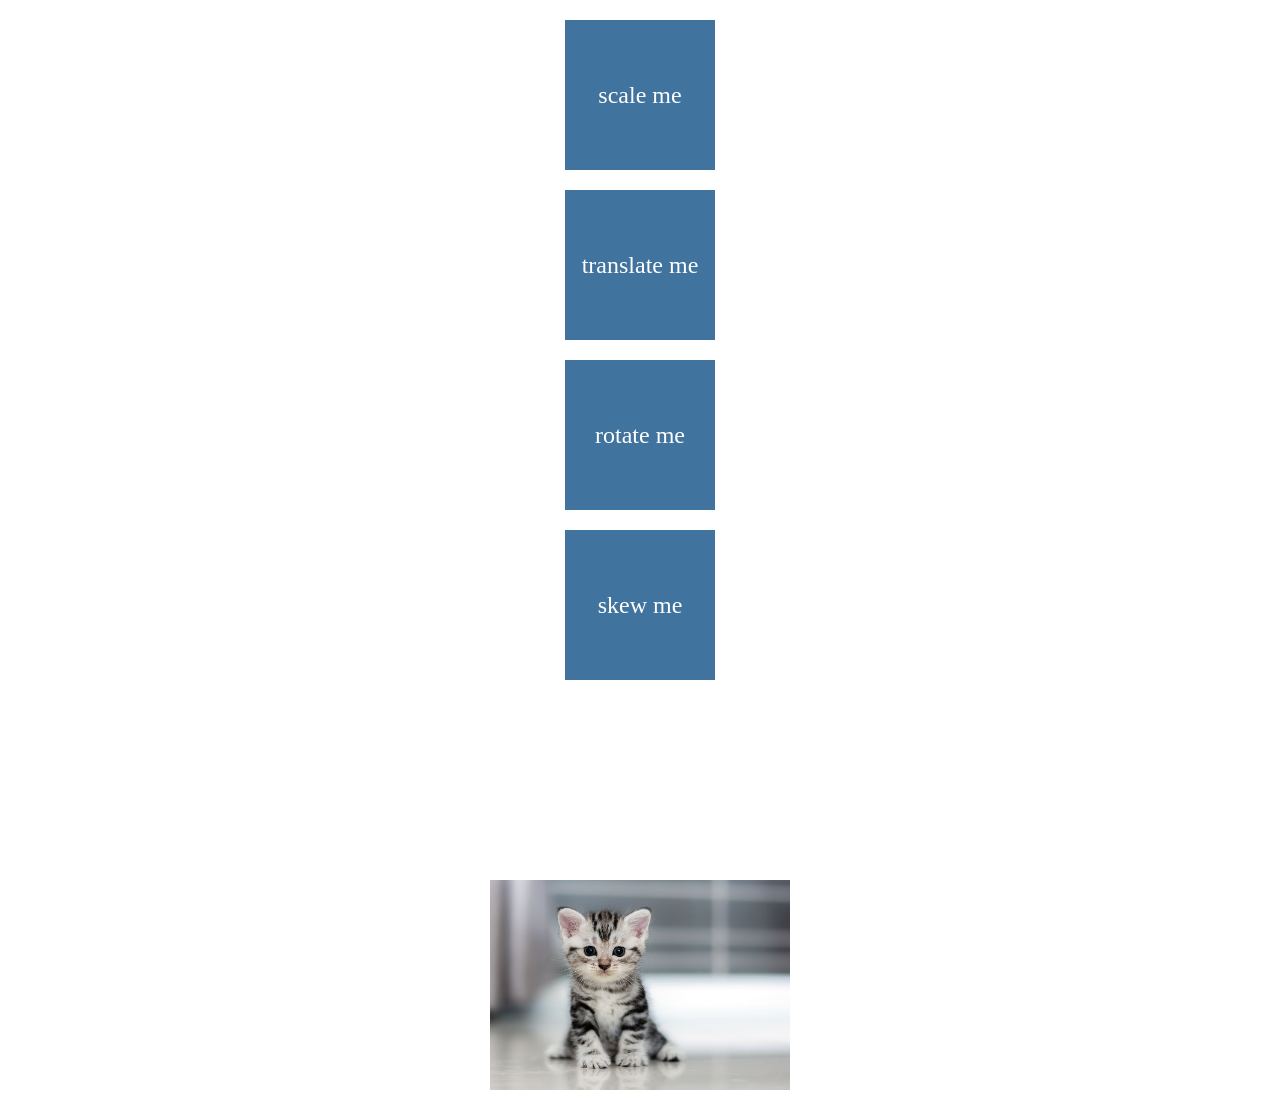
==== Projects/2D-transforms/index.html @ 72f4adfc "renamed file" ====
<!doctype html>
<html>
<head>
<meta charset="UTF-8">
<title>Transition</title>
<style type="text/css">

div {
	height: 150px;
	width: 150px;
	background-color: #40739e;
	color: white;
	line-height: 150px;
	text-align: center;
	font-size: 24px;
	margin: 20px;
	margin-right: auto;
	margin-left: auto;
	transition: transform 1s;
}

.scale:hover {
	transform: scale(1.2);
}

.translate:hover {
	transform: translateX(320px);
}

.rotate:hover {
	transform: rotate(180deg);
}

.skew:hover {
	transform: skew(20deg);
}

img {
	width: 300px;
	display: block;
	margin: auto;
	margin-top: 200px;
	transition: transform 2s;
}

img:hover {
	/* transform: translate(-500px, 200px); */
	/* transform: scale(2); */
	/* transform: rotate(200grad); */
	transform: skew(20deg, 40deg);
}

</style>
</head>

<body>

	<div class="scale">scale me</div>
	<div class="translate">translate me</div>
	<div class="rotate">rotate me</div>
	<div class="skew">skew me</div>

	<img src="cat.jpg" alt="">

</body>
</html>
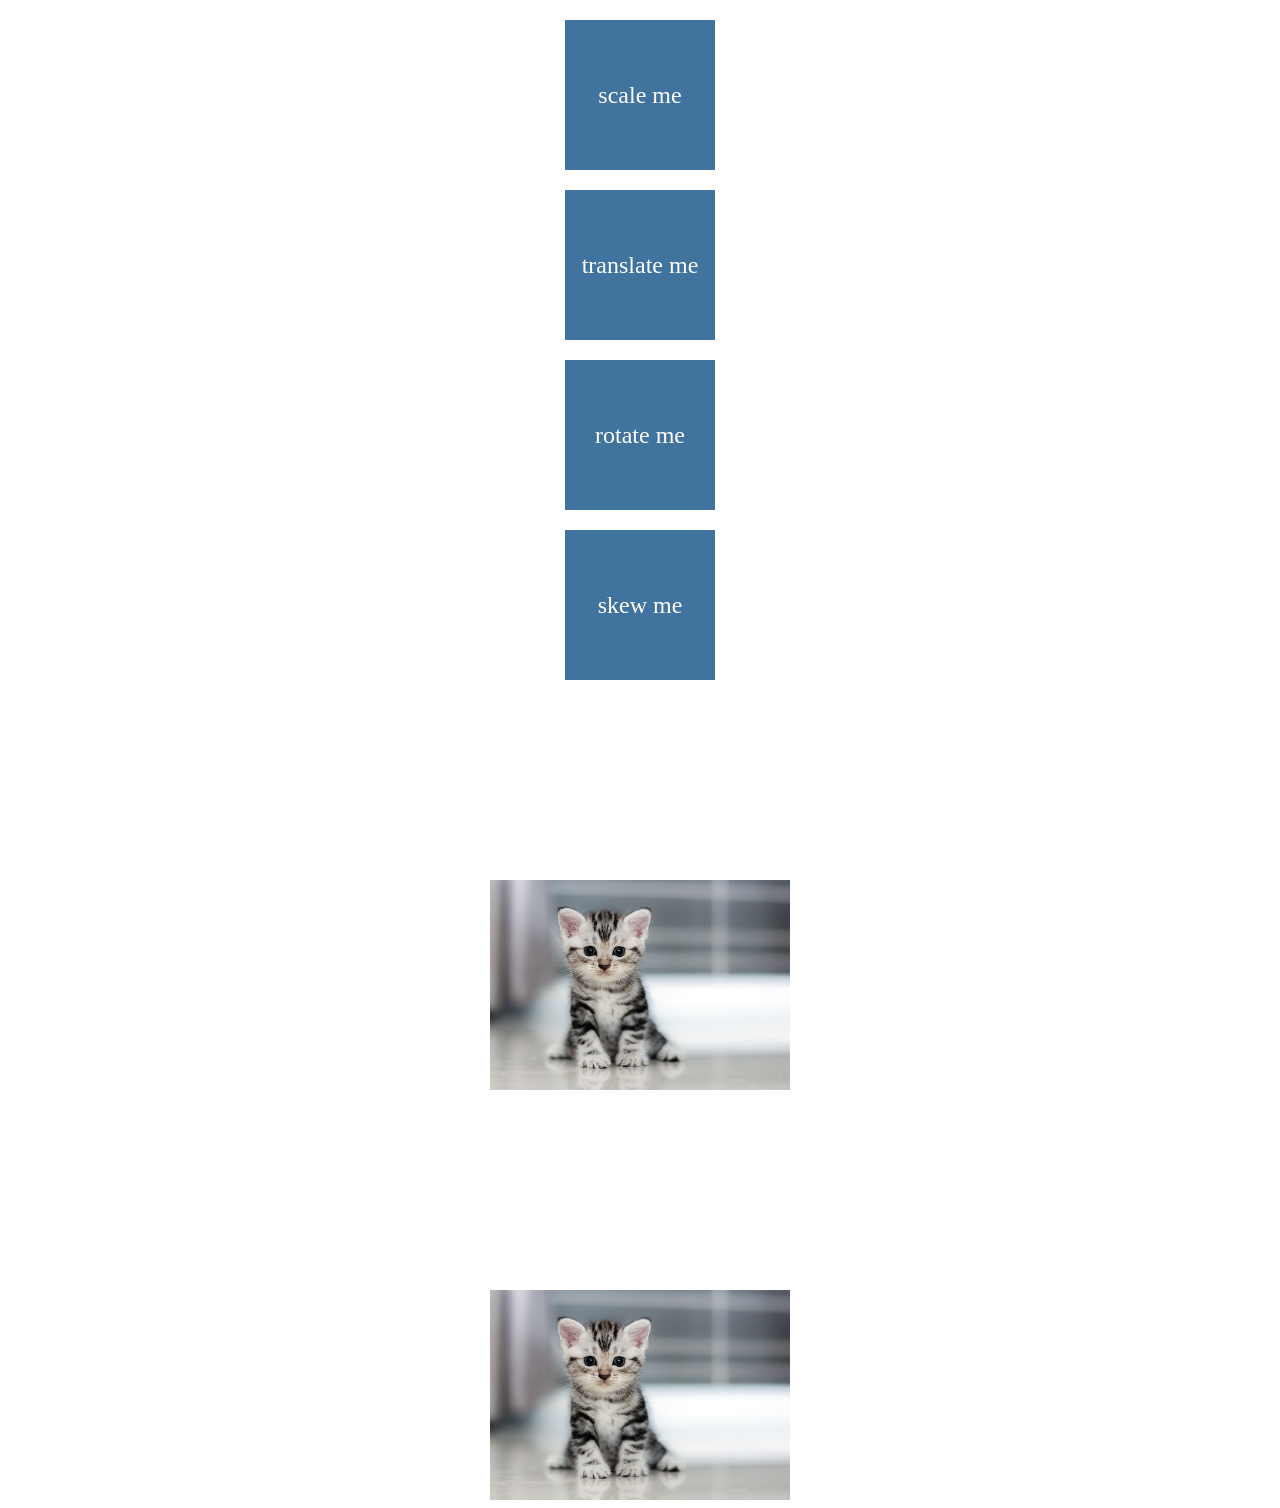
==== commit 77c2b88d: "transform origin property" ====
--- a/Projects/2D-transforms/index.html
+++ b/Projects/2D-transforms/index.html
@@ -47,7 +47,16 @@
 	/* transform: translate(-500px, 200px); */
 	/* transform: scale(2); */
 	/* transform: rotate(200grad); */
-	transform: skew(20deg, 40deg);
+	/* transform: skew(20deg, 40deg); */
+}
+
+.second {
+	transform-origin: top left;
+	margin-bottom: 0;
+}
+
+.first:hover, .second:hover {
+	transform: rotate(30deg);
 }
 
 </style>
@@ -60,7 +69,8 @@
 	<div class="rotate">rotate me</div>
 	<div class="skew">skew me</div>
 
-	<img src="cat.jpg" alt="">
-
+	<img src="cat.jpg" alt="" class="first">
+	<img src="cat.jpg" alt="" class="second">
+	
 </body>
 </html>
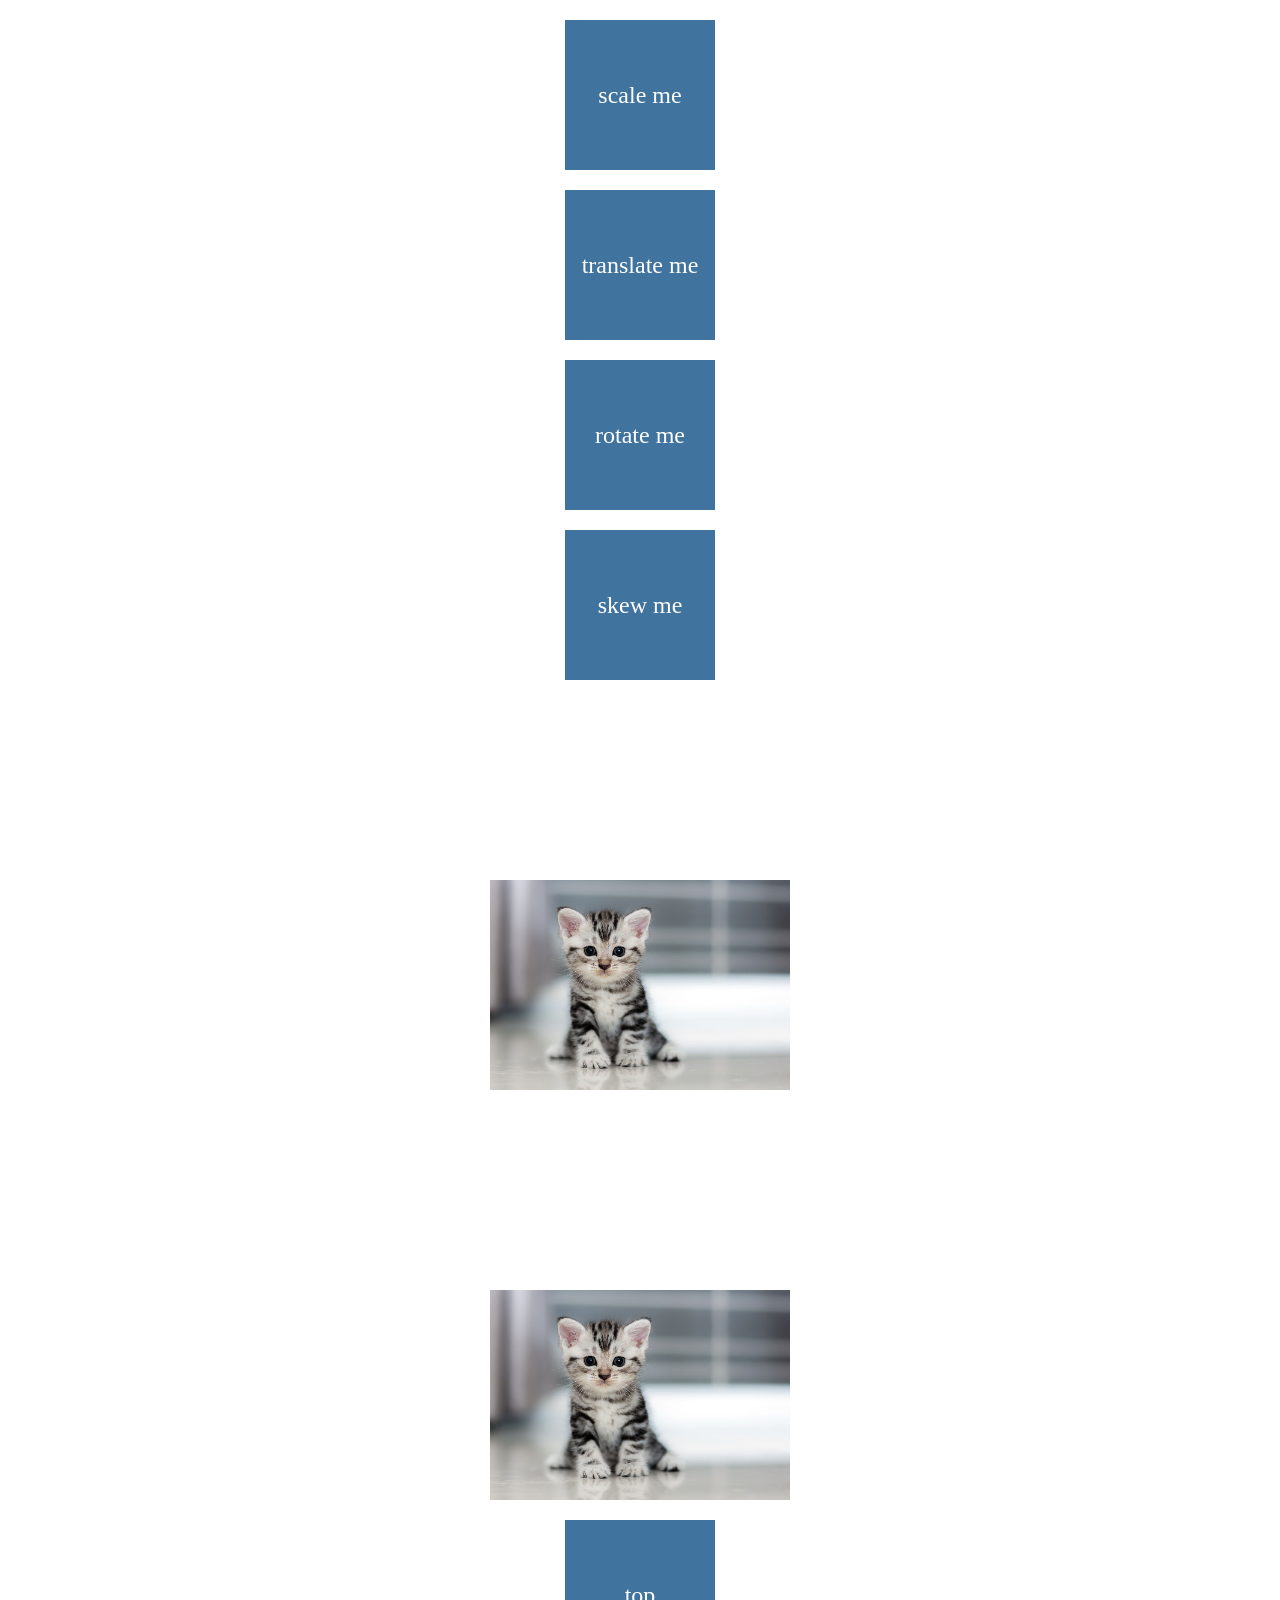
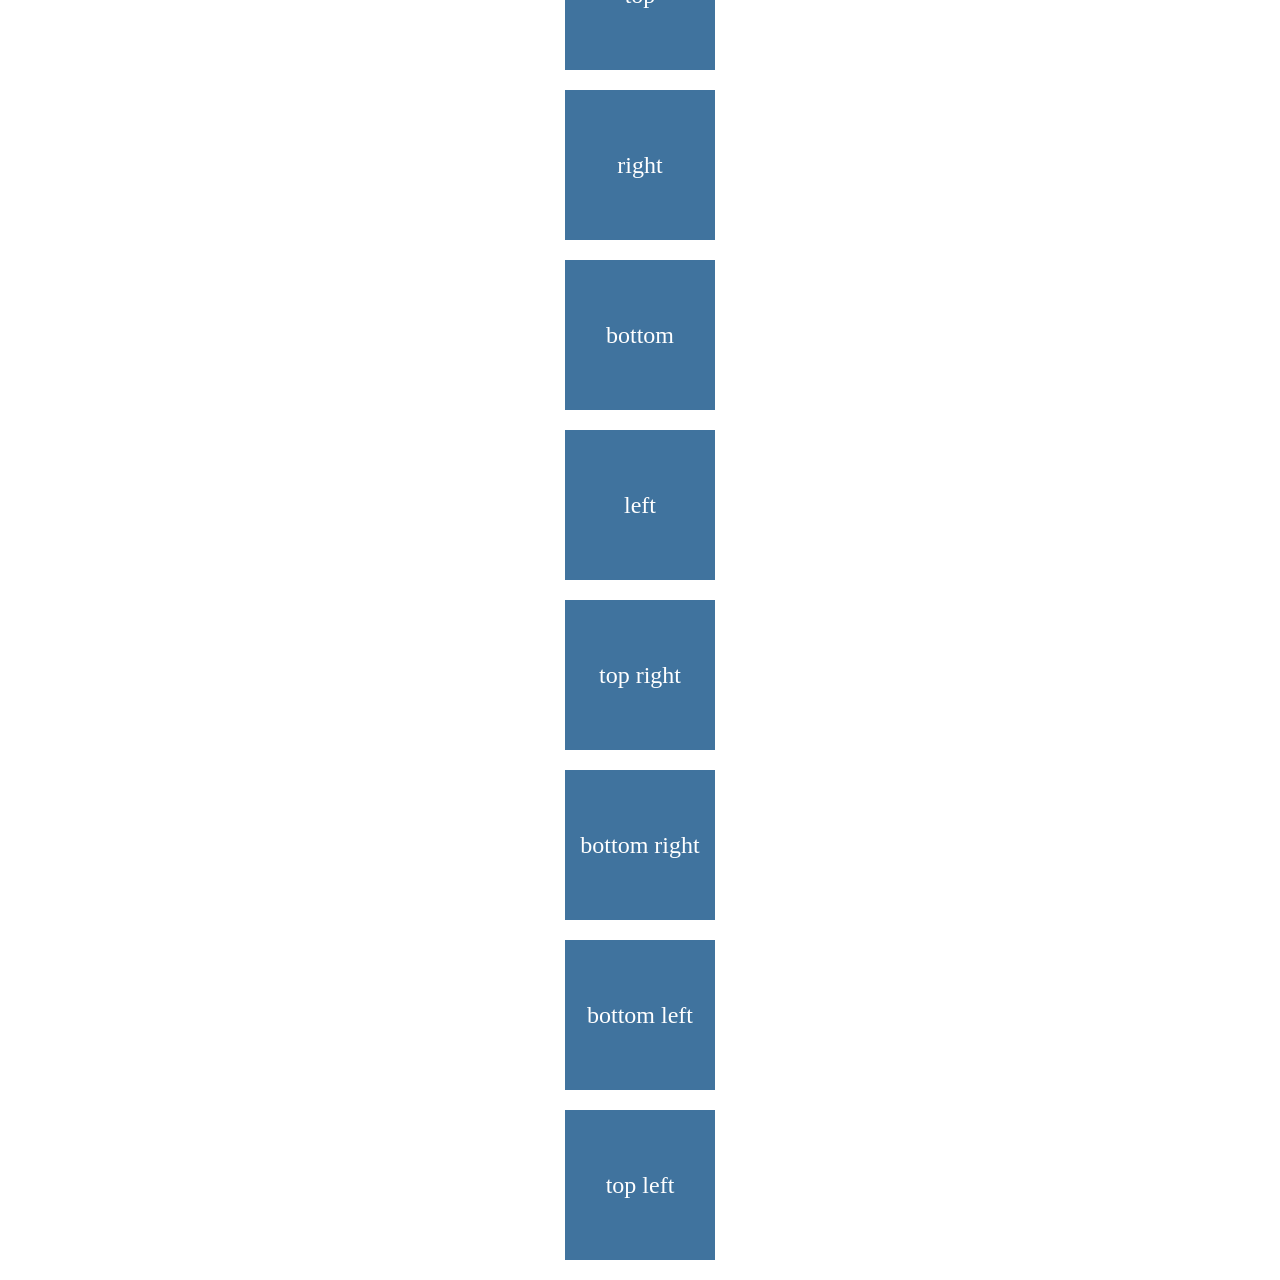
==== commit 38cfdf05: "transform origin keywords" ====
--- a/Projects/2D-transforms/index.html
+++ b/Projects/2D-transforms/index.html
@@ -43,12 +43,12 @@
 	transition: transform 2s;
 }
 
-img:hover {
+/* img:hover { */
 	/* transform: translate(-500px, 200px); */
 	/* transform: scale(2); */
 	/* transform: rotate(200grad); */
 	/* transform: skew(20deg, 40deg); */
-}
+/* } */
 
 .second {
 	transform-origin: top left;
@@ -57,6 +57,42 @@
 
 .first:hover, .second:hover {
 	transform: rotate(30deg);
+}
+
+div:hover {
+	transform: rotate(45deg);
+}
+
+.top {
+	transform-origin: top;
+}
+
+.right {
+	transform-origin: right;
+}
+
+.left {
+	transform-origin: left;
+}
+
+.bottom {
+	transform-origin: bottom;
+}
+
+.top-right {
+	transform-origin: top right;
+}
+
+.top-left {
+	transform-origin: top left;
+}
+
+.bottom-right {
+	transform-origin: bottom right;
+}
+
+.bottom-left {
+	transform-origin: bottom left;
 }
 
 </style>
@@ -71,6 +107,15 @@
 
 	<img src="cat.jpg" alt="" class="first">
 	<img src="cat.jpg" alt="" class="second">
-	
+
+	<div class="top">top</div>
+	<div class="right">right</div>
+	<div class="bottom">bottom</div>
+	<div class="left">left</div>
+	<div class="top-right">top right</div>
+	<div class="bottom-right">bottom right</div>
+	<div class="bottom-left">bottom left</div>
+	<div class="top-left">top left</div>
+
 </body>
 </html>
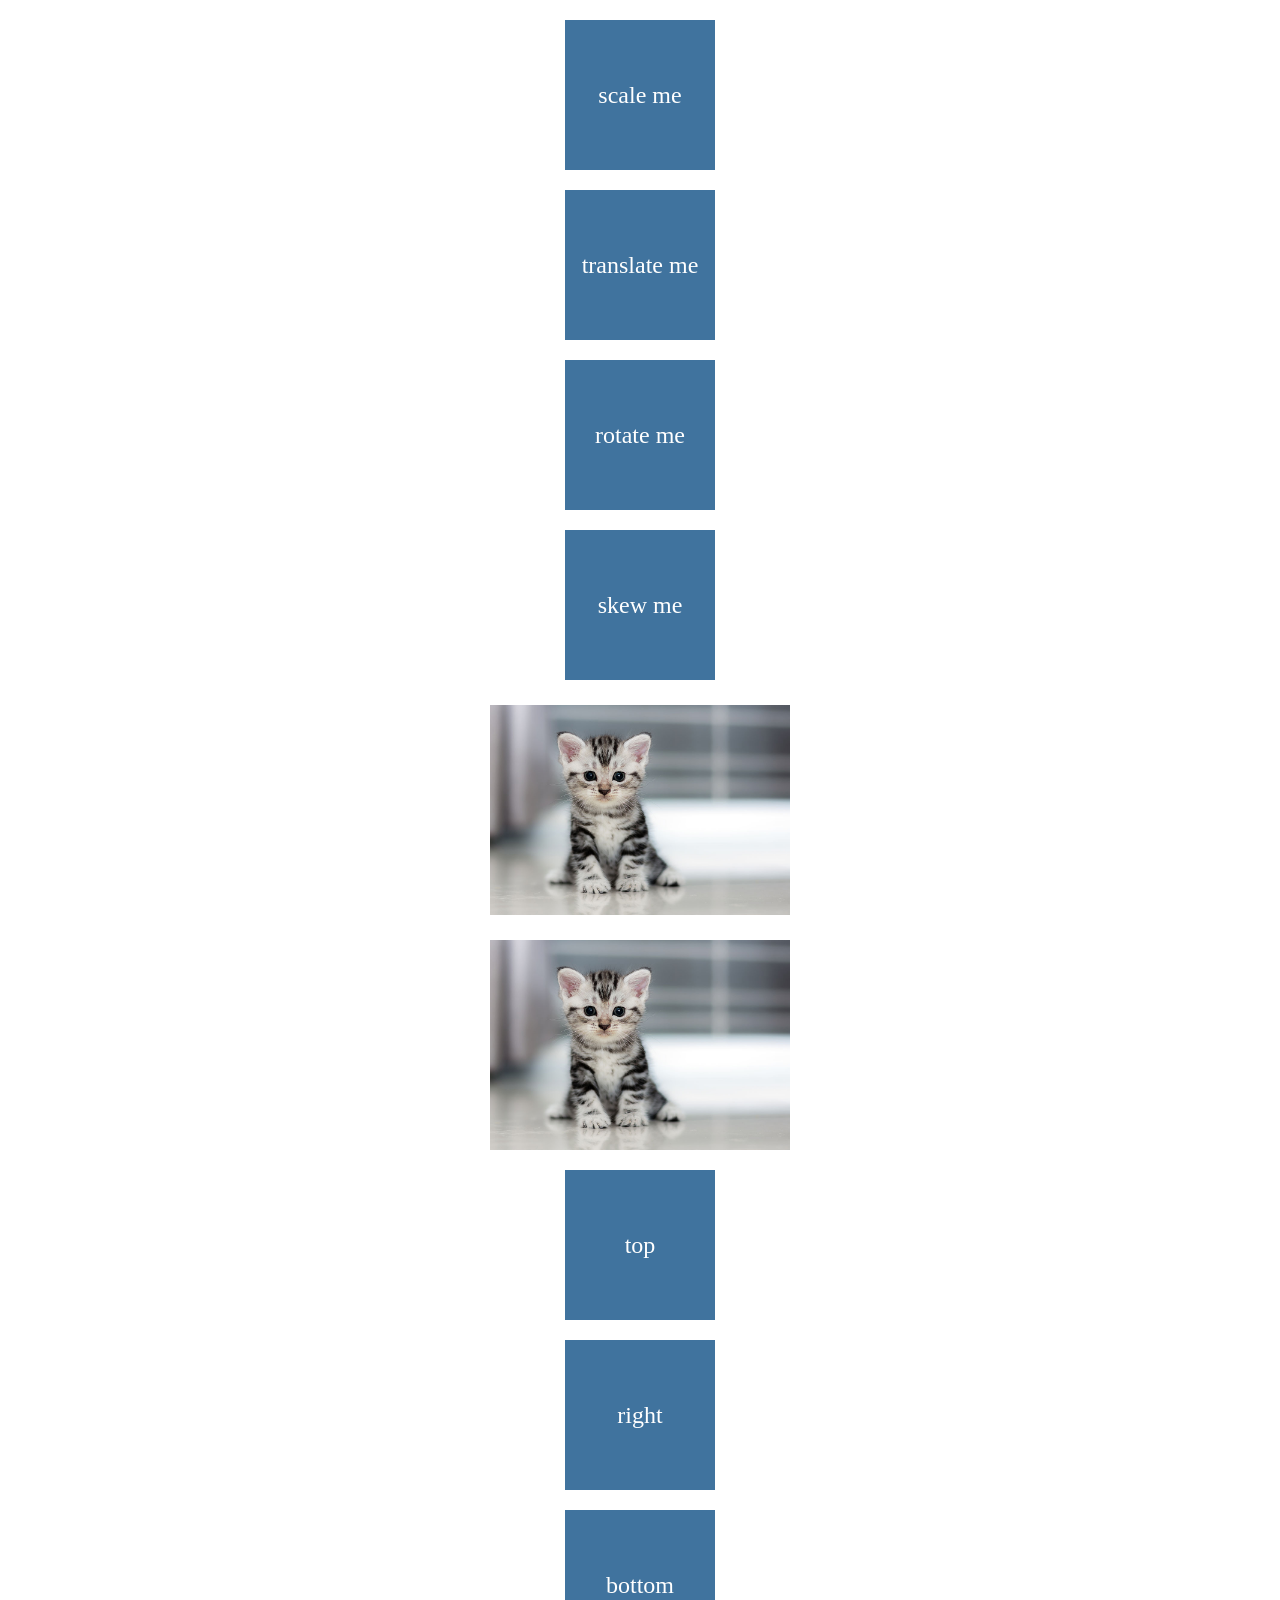
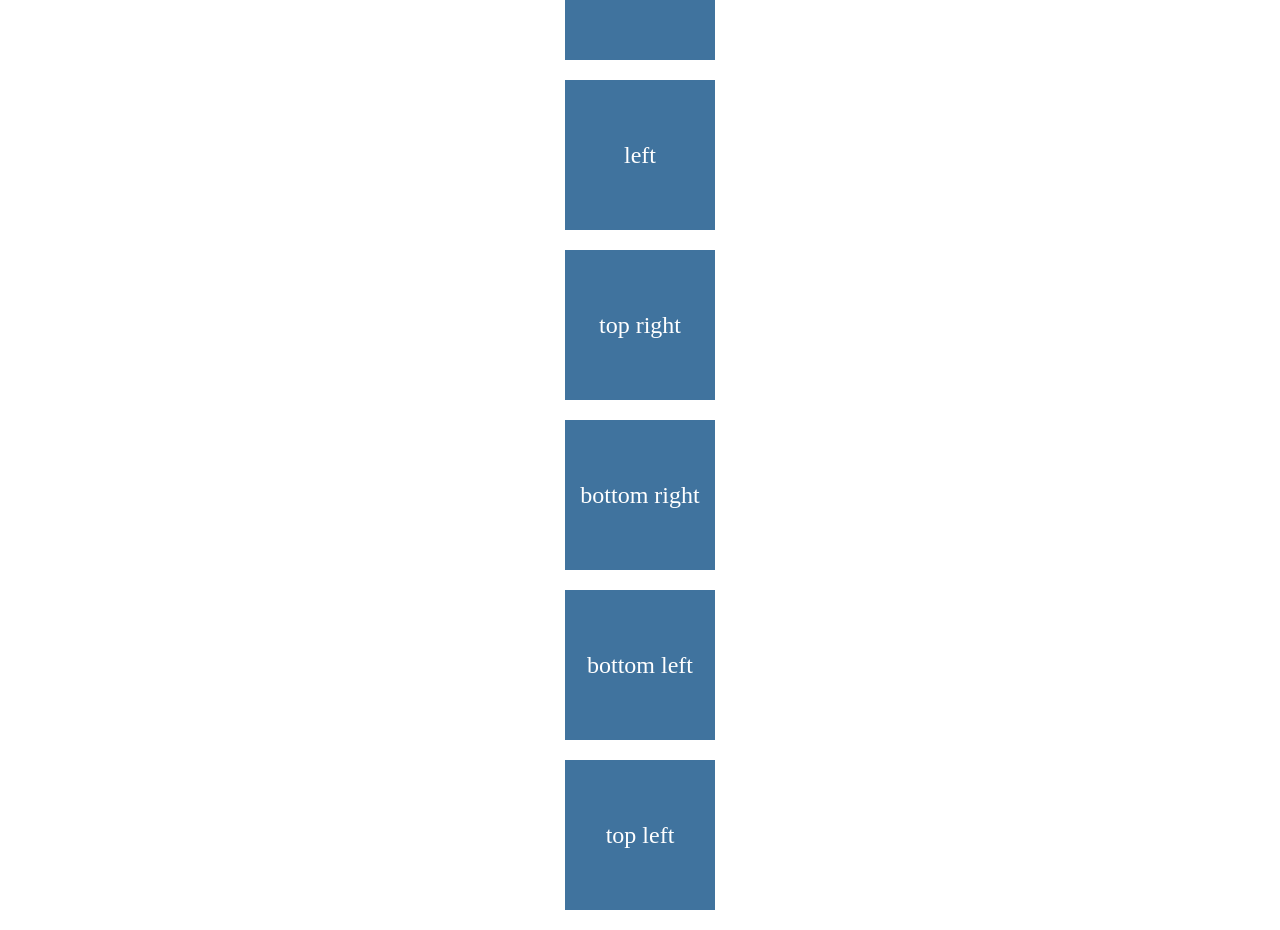
==== commit 2d4894ef: "fixed margin top on cat img" ====
--- a/Projects/2D-transforms/index.html
+++ b/Projects/2D-transforms/index.html
@@ -39,7 +39,7 @@
 	width: 300px;
 	display: block;
 	margin: auto;
-	margin-top: 200px;
+	margin-top: 25px;
 	transition: transform 2s;
 }
 
